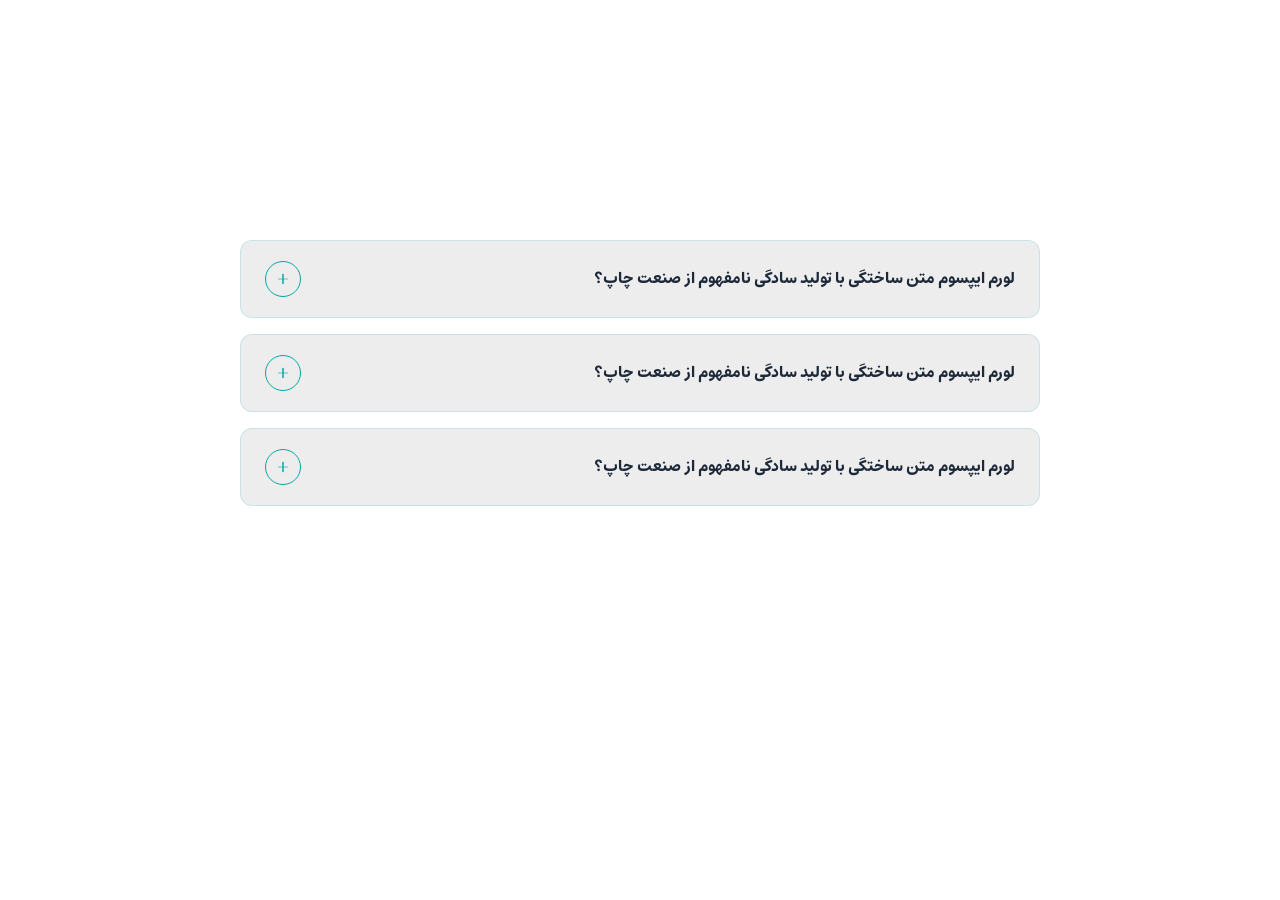
==== Accordion/index.html @ bb0f0319 "updatea" ====
<!DOCTYPE html>
<html lang="fa" dir="rtl">
<head>
    <meta charset="UTF-8">
    <meta name="viewport" content="width=device-width, initial-scale=1.0">
    <title>Accordion</title>
    <link rel="stylesheet" href="./app.css">
</head>
<body>
    <!-- sprite آیکون‌ها -->
    <svg hidden>
        <symbol id="icon-add" viewBox="0 0 18 18" fill="none">
            <path opacity="0.4" d="M4.5 9H13.5" stroke="currentColor" stroke-width="1.5" stroke-linecap="round"/>
            <path d="M9 13.5V4.5" stroke="currentColor" stroke-width="1.5" stroke-linecap="round"/>
        </symbol>
        <symbol id="icon-minus" viewBox="0 0 18 18" fill="none">
            <path d="M4.5 9H13.5" stroke="currentColor" stroke-width="1.5" stroke-linecap="round"/>
        </symbol>
    </svg>

    <main class="Accordion_list">
        <div class="Accordion">
            <button class="Accordion_header" type="button" aria-expanded="false">
                <span class="Accordion_title">لورم ایپسوم متن ساختگی با تولید سادگی نامفهوم از صنعت چاپ؟</span>
                <span class="Accordion_icon" aria-hidden="true">
                    <svg class="Accordion_icon-plus"><use href="#icon-add"></use></svg>
                    <svg class="Accordion_icon-minus"><use href="#icon-minus"></use></svg>
                </span>
            </button>
            <div class="Accordion_panel">
                <div class="Accordion_panel_inner">
                    <p class="Accordion_content">لورم ایپسوم متن ساختگی با تولید سادگی نامفهوم از صنعت چاپ و با استفاده از طراحان گرافیک است چاپگرها و متون بلکه روزنامه و مجله در ستون و سطرآنچنان که لازم است</p>
                </div>
            </div>
        </div>

        <div class="Accordion">
            <button class="Accordion_header" type="button" aria-expanded="false">
                <span class="Accordion_title">لورم ایپسوم متن ساختگی با تولید سادگی نامفهوم از صنعت چاپ؟</span>
                <span class="Accordion_icon" aria-hidden="true">
                    <svg class="Accordion_icon-plus"><use href="#icon-add"></use></svg>
                    <svg class="Accordion_icon-minus"><use href="#icon-minus"></use></svg>
                </span>
            </button>
            <div class="Accordion_panel">
                <div class="Accordion_panel_inner">
                    <p class="Accordion_content">لورم ایپسوم متن ساختگی با تولید سادگی نامفهوم از صنعت چاپ و با استفاده از طراحان گرافیک است چاپگرها و متون بلکه روزنامه و مجله در ستون و سطرآنچنان که لازم است</p>
                </div>
            </div>
        </div>

        <div class="Accordion">
            <button class="Accordion_header" type="button" aria-expanded="false">
                <span class="Accordion_title">لورم ایپسوم متن ساختگی با تولید سادگی نامفهوم از صنعت چاپ؟</span>
                <span class="Accordion_icon" aria-hidden="true">
                    <svg class="Accordion_icon-plus"><use href="#icon-add"></use></svg>
                    <svg class="Accordion_icon-minus"><use href="#icon-minus"></use></svg>
                </span>
            </button>
            <div class="Accordion_panel">
                <div class="Accordion_panel_inner">
                    <p class="Accordion_content">لورم ایپسوم متن ساختگی با تولید سادگی نامفهوم از صنعت چاپ و با استفاده از طراحان گرافیک است چاپگرها و متون بلکه روزنامه و مجله در ستون و سطرآنچنان که لازم است</p>
                </div>
            </div>
        </div>
    </main>

    <script>
        const accordions = document.querySelectorAll(".Accordion");

        accordions.forEach((accordion, index) => {
            const header = accordion.querySelector(".Accordion_header");
            const panel = accordion.querySelector(".Accordion_panel");
            const panelId = `accordion-panel-${index + 1}`;

            panel.id = panelId;
            header.setAttribute("aria-controls", panelId);

            header.addEventListener("click", () => {
                const isOpen = accordion.classList.toggle("Accordion--open");
                header.setAttribute("aria-expanded", isOpen);
            });
        });
    </script>
</body>
</html>
---- Accordion/app.css ----
/* ===== Reset ===== */
*,
*::before,
*::after {
    box-sizing: border-box;
    margin: 0;
    padding: 0;
}

/* ===== Variables ===== */
:root {
    --accent: #05A6A6;
    --accent-soft: rgba(5, 166, 166, 0.15);
    --card-bg: #E5E5E5B2;
    --text: #1D2939;
    --duration: 450ms;
    --ease: cubic-bezier(0.4, 0, 0.2, 1);
    --ease-out: cubic-bezier(0.16, 1, 0.3, 1);
}

/* ===== Fonts ===== */
@font-face {
    font-family: estedad_regular;
    src: url("../fonts/Estedad-Regular.ttf") format("truetype");
    font-display: swap;
}
@font-face {
    font-family: estedad_medium;
    src: url("../fonts/Estedad-Medium.ttf") format("truetype");
    font-display: swap;
}
@font-face {
    font-family: estedad_bold;
    src: url("../fonts/Estedad-Bold.ttf") format("truetype");
    font-display: swap;
}

/* ===== Base ===== */
body {
    font-family: estedad_medium, Tahoma, sans-serif;
    line-height: 1.6;
    color: var(--text);
}
button {
    font: inherit;
    color: inherit;
}

/* ===== Accordion ===== */
.Accordion_list {
    display: grid;
    gap: 16px;
    width: min(800px, calc(100% - 32px));
    margin: 80px auto;
}

.Accordion {
    background-color: var(--card-bg);
    border: 1px solid var(--accent-soft);
    border-radius: 12px;
    transition: box-shadow var(--duration) var(--ease);
}
.Accordion:hover,
.Accordion--open {
    box-shadow: 0 12px 28px -16px rgba(5, 166, 166, 0.5);
}

.Accordion_header {
    display: flex;
    align-items: center;
    justify-content: space-between;
    gap: 16px;
    width: 100%;
    padding: 20px 24px;
    background: none;
    border: 0;
    border-radius: 12px;
    text-align: start;
    cursor: pointer;
}
.Accordion_header:focus-visible {
    outline: 2px solid var(--accent);
    outline-offset: 2px;
}

.Accordion_title {
    font-family: estedad_bold;
    font-size: 16px;
    transition: color var(--duration) var(--ease);
}
.Accordion--open .Accordion_title {
    color: var(--accent);
}

.Accordion_icon {
    position: relative;
    flex-shrink: 0;
    width: 36px;
    height: 36px;
    border: 1px solid var(--accent);
    border-radius: 50%;
    transition: background-color var(--duration) var(--ease),
                transform 300ms var(--ease);
}
.Accordion_header:hover .Accordion_icon {
    transform: scale(1.08);
}
.Accordion--open .Accordion_icon {
    background-color: var(--accent);
}

.Accordion_icon svg {
    position: absolute;
    inset: 0;
    margin: auto;
    width: 18px;
    height: 18px;
    transition: transform var(--duration) var(--ease-out),
                opacity 250ms var(--ease);
}
.Accordion_icon-plus {
    color: var(--accent);
}
.Accordion_icon-minus {
    color: #fff;
    opacity: 0;
    transform: rotate(-90deg) scale(0.5);
}
.Accordion--open .Accordion_icon-plus {
    opacity: 0;
    transform: rotate(90deg) scale(0.5);
}
.Accordion--open .Accordion_icon-minus {
    opacity: 1;
    transform: none;
}

.Accordion_panel {
    display: grid;
    grid-template-rows: 0fr;
    visibility: hidden;
    transition: grid-template-rows var(--duration) var(--ease),
                visibility var(--duration) var(--ease);
}
.Accordion--open .Accordion_panel {
    grid-template-rows: 1fr;
    visibility: visible;
}
.Accordion_panel_inner {
    min-height: 0;
    overflow: hidden;
}

.Accordion_content {
    padding: 0 24px 24px;
    font-family: estedad_regular;
    font-size: 14px;
    line-height: 2;
    opacity: 0;
    transform: translateY(-8px);
    transition: opacity 200ms var(--ease),
                transform 200ms var(--ease);
}
.Accordion--open .Accordion_content {
    opacity: 1;
    transform: none;
    transition: opacity 350ms var(--ease) 100ms,
                transform var(--duration) var(--ease-out) 100ms;
}

@media (prefers-reduced-motion: reduce) {
    .Accordion *,
    .Accordion *::before,
    .Accordion *::after {
        transition-duration: 0.01ms !important;
        transition-delay: 0ms !important;
    }
}
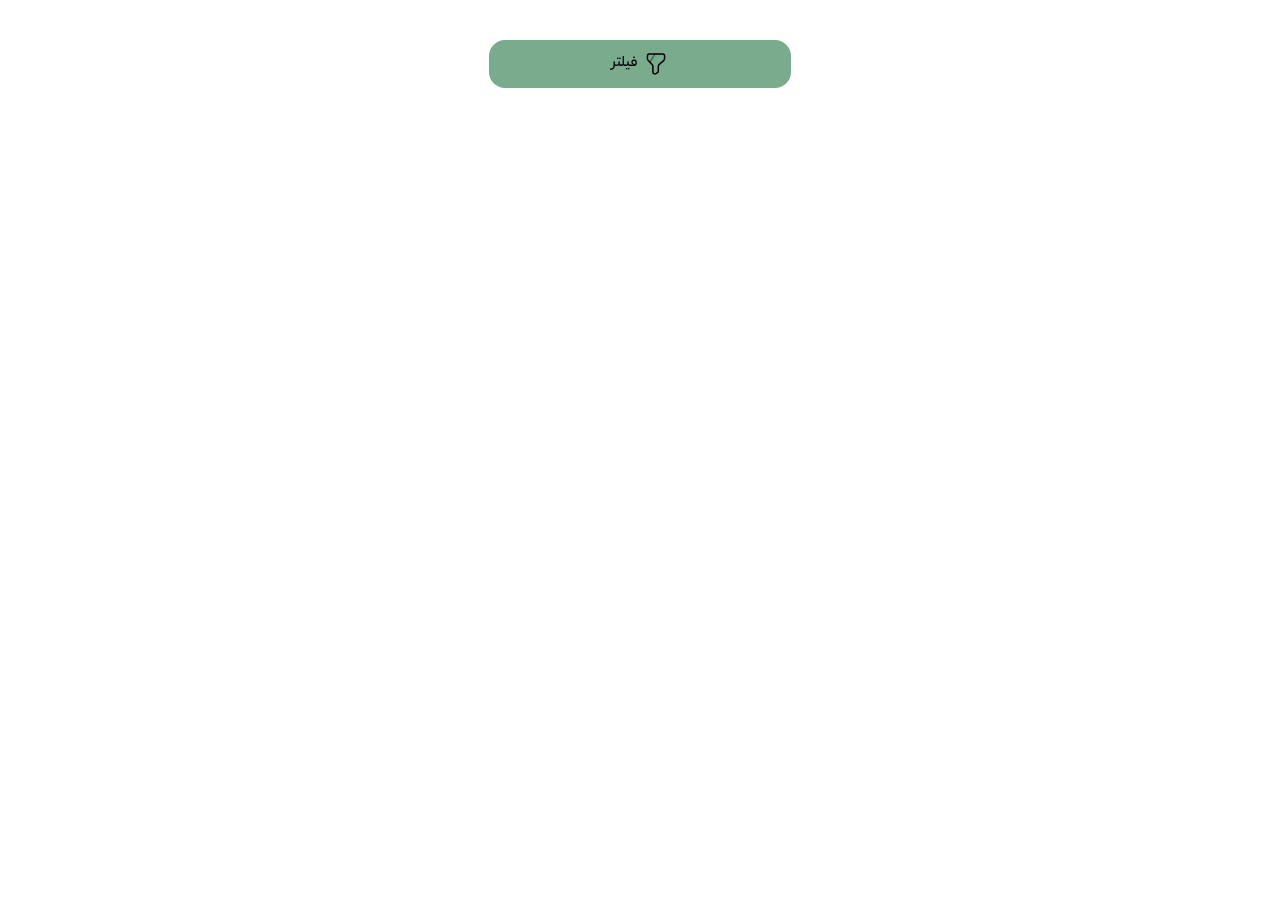
==== commit 273d9d31: "updatewebsite" ====
--- a/Accordion/index.html
+++ b/Accordion/index.html
@@ -1,86 +1,124 @@
 <!DOCTYPE html>
 <html lang="fa" dir="rtl">
 <head>
-    <meta charset="UTF-8">
-    <meta name="viewport" content="width=device-width, initial-scale=1.0">
-    <title>Accordion</title>
-    <link rel="stylesheet" href="./app.css">
+  <meta charset="UTF-8">
+  <meta name="viewport" content="width=device-width, initial-scale=1.0">
+  <title>فیلتر محصولات</title>
+  <link rel="stylesheet" href="./app.css">
+  <script src="./app.js" defer></script>
 </head>
 <body>
-    <!-- sprite آیکون‌ها -->
-    <svg hidden>
-        <symbol id="icon-add" viewBox="0 0 18 18" fill="none">
-            <path opacity="0.4" d="M4.5 9H13.5" stroke="currentColor" stroke-width="1.5" stroke-linecap="round"/>
-            <path d="M9 13.5V4.5" stroke="currentColor" stroke-width="1.5" stroke-linecap="round"/>
-        </symbol>
-        <symbol id="icon-minus" viewBox="0 0 18 18" fill="none">
-            <path d="M4.5 9H13.5" stroke="currentColor" stroke-width="1.5" stroke-linecap="round"/>
-        </symbol>
-    </svg>
 
-    <main class="Accordion_list">
-        <div class="Accordion">
-            <button class="Accordion_header" type="button" aria-expanded="false">
-                <span class="Accordion_title">لورم ایپسوم متن ساختگی با تولید سادگی نامفهوم از صنعت چاپ؟</span>
-                <span class="Accordion_icon" aria-hidden="true">
-                    <svg class="Accordion_icon-plus"><use href="#icon-add"></use></svg>
-                    <svg class="Accordion_icon-minus"><use href="#icon-minus"></use></svg>
-                </span>
+  <!-- آیکون‌ها (sprite) -->
+  <svg class="sprite" aria-hidden="true" focusable="false">
+    <symbol id="icon-filter" viewBox="0 0 24 24" fill="none">
+      <path d="M5.4 2.1h13.2c1.1 0 2 .9 2 2v2.2c0 .8-.5 1.8-1 2.3l-4.3 3.8c-.6.5-1 1.5-1 2.3V19c0 .6-.4 1.4-.9 1.7L12 21.6c-1.3.8-3.1-.1-3.1-1.7v-5.3c0-.7-.4-1.6-.8-2.1l-3.8-4c-.5-.5-.9-1.4-.9-2V4.2c0-1.2.9-2.1 2-2.1Z" stroke="currentColor" stroke-width="1.5" stroke-miterlimit="10" stroke-linecap="round" stroke-linejoin="round"/>
+      <path opacity=".4" d="M10.93 2.1 6 10" stroke="currentColor" stroke-width="1.5" stroke-miterlimit="10" stroke-linecap="round" stroke-linejoin="round"/>
+    </symbol>
+    <symbol id="icon-close" viewBox="0 0 24 24" fill="none">
+      <path d="M12 22c5.5 0 10-4.5 10-10S17.5 2 12 2 2 6.5 2 12s4.5 10 10 10Z" stroke="currentColor" stroke-width="1.5" stroke-linecap="round" stroke-linejoin="round"/>
+      <g opacity=".4">
+        <path d="m9.17 14.83 5.66-5.66M14.83 14.83 9.17 9.17" stroke="currentColor" stroke-width="1.5" stroke-linecap="round" stroke-linejoin="round"/>
+      </g>
+    </symbol>
+    <symbol id="icon-chevron" viewBox="0 0 20 20" fill="none">
+      <path d="m16.6 7.46-5.43 5.43a1.65 1.65 0 0 1-2.34 0L3.4 7.46" stroke="currentColor" stroke-width="1.5" stroke-miterlimit="10" stroke-linecap="round" stroke-linejoin="round"/>
+    </symbol>
+  </svg>
+
+  <!-- دکمه‌ی باز کردن فیلتر -->
+  <button class="filter-trigger" type="button" data-filter-open aria-haspopup="dialog" aria-controls="filterDialog">
+    <svg class="icon" aria-hidden="true"><use href="#icon-filter"></use></svg>
+    <span>فیلتر</span>
+    <span class="filter-trigger__badge" data-filter-badge hidden></span>
+  </button>
+
+  <!-- پنل فیلتر -->
+  <dialog class="filter" id="filterDialog" aria-labelledby="filterTitle">
+    <form class="filter__form" id="filterForm" novalidate>
+
+      <header class="filter__header">
+        <h2 class="filter__title" id="filterTitle">فیلتر</h2>
+        <button class="icon-btn" type="button" data-filter-close aria-label="بستن فیلتر">
+          <svg class="icon" aria-hidden="true"><use href="#icon-close"></use></svg>
+        </button>
+      </header>
+
+      <div class="filter__body">
+
+        <!-- انتخاب رنگ (آکاردئون) -->
+        <section class="accordion" data-accordion>
+          <h3 class="accordion__heading">
+            <button class="row accordion__trigger" type="button" id="colorTrigger"
+                    aria-expanded="false" aria-controls="colorPanel" data-accordion-trigger>
+              <span>انتخاب رنگ</span>
+              <svg class="icon accordion__icon" aria-hidden="true"><use href="#icon-chevron"></use></svg>
             </button>
-            <div class="Accordion_panel">
-                <div class="Accordion_panel_inner">
-                    <p class="Accordion_content">لورم ایپسوم متن ساختگی با تولید سادگی نامفهوم از صنعت چاپ و با استفاده از طراحان گرافیک است چاپگرها و متون بلکه روزنامه و مجله در ستون و سطرآنچنان که لازم است</p>
-                </div>
+          </h3>
+
+          <div class="accordion__panel" id="colorPanel" role="region" aria-labelledby="colorTrigger">
+            <div class="accordion__inner">
+              <ul class="color-list">
+                <li data-accordion-item>
+                  <label class="option">
+                    <span class="option__swatch" style="--swatch:#7B4800"></span>
+                    <span class="option__text">قهوه‌ای</span>
+                    <input class="checkbox" type="checkbox" name="color" value="brown">
+                  </label>
+                </li>
+                <li data-accordion-item>
+                  <label class="option">
+                    <span class="option__swatch" style="--swatch:#230069"></span>
+                    <span class="option__text">آبی کاربنی</span>
+                    <input class="checkbox" type="checkbox" name="color" value="carbon-blue">
+                  </label>
+                </li>
+                <li data-accordion-item>
+                  <label class="option">
+                    <span class="option__swatch" style="--swatch:#E8F220"></span>
+                    <span class="option__text">زرد</span>
+                    <input class="checkbox" type="checkbox" name="color" value="yellow">
+                  </label>
+                </li>
+                <li data-accordion-item>
+                  <label class="option">
+                    <span class="option__swatch" style="--swatch:#9D0059"></span>
+                    <span class="option__text">صورتی چرک</span>
+                    <input class="checkbox" type="checkbox" name="color" value="dusty-pink">
+                  </label>
+                </li>
+                <li data-accordion-item>
+                  <label class="option">
+                    <span class="option__swatch" style="--swatch:#FF0000"></span>
+                    <span class="option__text">قرمز</span>
+                    <input class="checkbox" type="checkbox" name="color" value="red">
+                  </label>
+                </li>
+              </ul>
             </div>
-        </div>
+          </div>
+        </section>
 
-        <div class="Accordion">
-            <button class="Accordion_header" type="button" aria-expanded="false">
-                <span class="Accordion_title">لورم ایپسوم متن ساختگی با تولید سادگی نامفهوم از صنعت چاپ؟</span>
-                <span class="Accordion_icon" aria-hidden="true">
-                    <svg class="Accordion_icon-plus"><use href="#icon-add"></use></svg>
-                    <svg class="Accordion_icon-minus"><use href="#icon-minus"></use></svg>
-                </span>
-            </button>
-            <div class="Accordion_panel">
-                <div class="Accordion_panel_inner">
-                    <p class="Accordion_content">لورم ایپسوم متن ساختگی با تولید سادگی نامفهوم از صنعت چاپ و با استفاده از طراحان گرافیک است چاپگرها و متون بلکه روزنامه و مجله در ستون و سطرآنچنان که لازم است</p>
-                </div>
-            </div>
-        </div>
+        <!-- سوئیچ‌ها -->
+        <label class="row">
+          <span>فقط کالاهای موجود</span>
+          <input class="switch" type="checkbox" role="switch" name="inStock">
+        </label>
 
-        <div class="Accordion">
-            <button class="Accordion_header" type="button" aria-expanded="false">
-                <span class="Accordion_title">لورم ایپسوم متن ساختگی با تولید سادگی نامفهوم از صنعت چاپ؟</span>
-                <span class="Accordion_icon" aria-hidden="true">
-                    <svg class="Accordion_icon-plus"><use href="#icon-add"></use></svg>
-                    <svg class="Accordion_icon-minus"><use href="#icon-minus"></use></svg>
-                </span>
-            </button>
-            <div class="Accordion_panel">
-                <div class="Accordion_panel_inner">
-                    <p class="Accordion_content">لورم ایپسوم متن ساختگی با تولید سادگی نامفهوم از صنعت چاپ و با استفاده از طراحان گرافیک است چاپگرها و متون بلکه روزنامه و مجله در ستون و سطرآنچنان که لازم است</p>
-                </div>
-            </div>
-        </div>
-    </main>
+        <label class="row">
+          <span>کالاهای تخفیف‌خورده</span>
+          <input class="switch" type="checkbox" role="switch" name="discounted">
+        </label>
 
-    <script>
-        const accordions = document.querySelectorAll(".Accordion");
+      </div>
 
-        accordions.forEach((accordion, index) => {
-            const header = accordion.querySelector(".Accordion_header");
-            const panel = accordion.querySelector(".Accordion_panel");
-            const panelId = `accordion-panel-${index + 1}`;
+      <footer class="filter__footer">
+        <button class="btn btn--primary" type="submit">اعمال فیلتر</button>
+        <button class="btn btn--ghost" type="button" data-filter-reset disabled>حذف فیلترها</button>
+      </footer>
 
-            panel.id = panelId;
-            header.setAttribute("aria-controls", panelId);
+    </form>
+  </dialog>
 
-            header.addEventListener("click", () => {
-                const isOpen = accordion.classList.toggle("Accordion--open");
-                header.setAttribute("aria-expanded", isOpen);
-            });
-        });
-    </script>
 </body>
-</html>+</html>
--- a/Accordion/app.css
+++ b/Accordion/app.css
@@ -1,178 +1,586 @@
-/* ===== Reset ===== */
+/* =========================================================
+   فونت
+   ========================================================= */
+@font-face {
+  font-family: "Yekan Bakh";
+  src: url("../fonts/YekanBakh-Medium.woff") format("woff");
+  font-weight: 500;
+  font-style: normal;
+  font-display: swap;
+}
+
+/* =========================================================
+   متغیرها (رنگ، اندازه، منحنی‌ها و زمان انیمیشن‌ها)
+   ========================================================= */
+:root {
+  --font: "Yekan Bakh", Tahoma, system-ui, sans-serif;
+
+  --text: #1d2939;
+  --surface: #fff;
+  --surface-muted: #eee;
+  --border: #e5e5e5;
+  --divider: #f0f0f0;
+  --hover: #f7f7f8;
+
+  --brand: #c9184a;
+  --brand-dark: #a8123c;
+  --accent: #003566;
+  --trigger-bg: rgba(0, 99, 40, 0.531);
+  --switch-off: #d6d9de;
+
+  --sheet-width: 400px;
+  --row-height: 64px;
+  --gutter: 24px;
+
+  --ease-out: cubic-bezier(0.22, 1, 0.36, 1);
+  --ease-sheet: cubic-bezier(0.32, 0.72, 0, 1);
+  --ease-in: cubic-bezier(0.4, 0, 1, 1);
+  --ease-spring: cubic-bezier(0.34, 1.56, 0.64, 1);
+
+  --dur-fast: 150ms;
+  --dur: 250ms;
+  --dur-accordion: 380ms;
+}
+
+/* =========================================================
+   ریست ساده
+   ========================================================= */
 *,
 *::before,
 *::after {
-    box-sizing: border-box;
-    margin: 0;
-    padding: 0;
-}
-
-/* ===== Variables ===== */
-:root {
-    --accent: #05A6A6;
-    --accent-soft: rgba(5, 166, 166, 0.15);
-    --card-bg: #E5E5E5B2;
-    --text: #1D2939;
-    --duration: 450ms;
-    --ease: cubic-bezier(0.4, 0, 0.2, 1);
-    --ease-out: cubic-bezier(0.16, 1, 0.3, 1);
-}
-
-/* ===== Fonts ===== */
-@font-face {
-    font-family: estedad_regular;
-    src: url("../fonts/Estedad-Regular.ttf") format("truetype");
-    font-display: swap;
-}
-@font-face {
-    font-family: estedad_medium;
-    src: url("../fonts/Estedad-Medium.ttf") format("truetype");
-    font-display: swap;
-}
-@font-face {
-    font-family: estedad_bold;
-    src: url("../fonts/Estedad-Bold.ttf") format("truetype");
-    font-display: swap;
-}
-
-/* ===== Base ===== */
+  box-sizing: border-box;
+}
+
 body {
-    font-family: estedad_medium, Tahoma, sans-serif;
-    line-height: 1.6;
-    color: var(--text);
-}
+  margin: 0;
+  font-family: var(--font);
+  font-weight: 500;
+  color: var(--text);
+  -webkit-tap-highlight-color: transparent;
+}
+
+/* وقتی پنل بازه، اسکرول صفحه‌ی پشتش قفل می‌شود */
+body:has(.filter[open]) {
+  overflow: hidden;
+}
+
+button,
+input {
+  font: inherit;
+  color: inherit;
+}
+
 button {
-    font: inherit;
-    color: inherit;
-}
-
-/* ===== Accordion ===== */
-.Accordion_list {
-    display: grid;
-    gap: 16px;
-    width: min(800px, calc(100% - 32px));
-    margin: 80px auto;
-}
-
-.Accordion {
-    background-color: var(--card-bg);
-    border: 1px solid var(--accent-soft);
-    border-radius: 12px;
-    transition: box-shadow var(--duration) var(--ease);
-}
-.Accordion:hover,
-.Accordion--open {
-    box-shadow: 0 12px 28px -16px rgba(5, 166, 166, 0.5);
-}
-
-.Accordion_header {
-    display: flex;
-    align-items: center;
-    justify-content: space-between;
-    gap: 16px;
-    width: 100%;
-    padding: 20px 24px;
-    background: none;
-    border: 0;
-    border-radius: 12px;
-    text-align: start;
-    cursor: pointer;
-}
-.Accordion_header:focus-visible {
-    outline: 2px solid var(--accent);
-    outline-offset: 2px;
-}
-
-.Accordion_title {
-    font-family: estedad_bold;
-    font-size: 16px;
-    transition: color var(--duration) var(--ease);
-}
-.Accordion--open .Accordion_title {
-    color: var(--accent);
-}
-
-.Accordion_icon {
-    position: relative;
-    flex-shrink: 0;
-    width: 36px;
-    height: 36px;
-    border: 1px solid var(--accent);
-    border-radius: 50%;
-    transition: background-color var(--duration) var(--ease),
-                transform 300ms var(--ease);
-}
-.Accordion_header:hover .Accordion_icon {
-    transform: scale(1.08);
-}
-.Accordion--open .Accordion_icon {
-    background-color: var(--accent);
-}
-
-.Accordion_icon svg {
-    position: absolute;
-    inset: 0;
+  cursor: pointer;
+}
+
+:focus-visible {
+  outline: 2px solid var(--accent);
+  outline-offset: 2px;
+}
+
+/* کاربرانی که انیمیشن کم می‌خواهند */
+@media (prefers-reduced-motion: reduce) {
+  *,
+  *::before,
+  *::after {
+    animation-duration: 0.01ms !important;
+    animation-delay: 0ms !important;
+    transition-duration: 0.01ms !important;
+    transition-delay: 0ms !important;
+  }
+}
+
+/* =========================================================
+   آیکون‌ها
+   ========================================================= */
+.sprite {
+  position: absolute;
+  width: 0;
+  height: 0;
+  overflow: hidden;
+}
+
+.icon {
+  width: 24px;
+  height: 24px;
+  flex-shrink: 0;
+}
+
+/* =========================================================
+   دکمه‌ی باز کردن فیلتر
+   ========================================================= */
+.filter-trigger {
+  display: flex;
+  align-items: center;
+  justify-content: center;
+  gap: 6px;
+  width: min(302px, calc(100% - 32px));
+  height: 48px;
+  margin: 40px auto 0;
+  border: 0;
+  border-radius: 16px;
+  background: var(--trigger-bg);
+  color: #000;
+  transition:
+    background-color var(--dur) var(--ease-out),
+    transform var(--dur-fast) var(--ease-out),
+    box-shadow var(--dur) var(--ease-out);
+}
+
+@media (hover: hover) {
+  .filter-trigger:hover {
+    background: rgba(0, 99, 40, 0.65);
+    box-shadow: 0 6px 16px rgba(0, 99, 40, 0.25);
+    transform: translateY(-1px);
+  }
+}
+
+.filter-trigger:active {
+  transform: scale(0.98);
+}
+
+.filter-trigger__badge {
+  display: inline-grid;
+  place-items: center;
+  min-width: 20px;
+  height: 20px;
+  padding-inline: 6px;
+  border-radius: 999px;
+  background: var(--brand);
+  color: #fff;
+  font-size: 12px;
+  line-height: 1;
+}
+
+/* کلاس display بالا، ویژگی hidden را خنثی می‌کند؛ این خط جلوی آن را می‌گیرد */
+.filter-trigger__badge[hidden] {
+  display: none;
+}
+
+/* =========================================================
+   پنل (dialog)
+   موبایل: از پایین بالا می‌آید (bottom sheet)
+   دسکتاپ: وسط صفحه با محو و بزرگ‌شدن ملایم
+   ========================================================= */
+.filter {
+  --from-transform: translateY(100%);
+  --from-opacity: 1;
+
+  width: 100%;
+  max-width: none;
+  max-height: none;
+  margin: auto 0 0;
+  padding: 0;
+  border: 0;
+  border-radius: 24px 24px 0 0;
+  background: var(--surface);
+  color: var(--text);
+  overflow: hidden;
+  box-shadow: 0 -8px 32px rgba(16, 24, 40, 0.18);
+}
+
+@media (min-width: 640px) {
+  .filter {
+    --from-transform: translateY(16px) scale(0.96);
+    --from-opacity: 0;
+
+    width: var(--sheet-width);
     margin: auto;
-    width: 18px;
-    height: 18px;
-    transition: transform var(--duration) var(--ease-out),
-                opacity 250ms var(--ease);
-}
-.Accordion_icon-plus {
-    color: var(--accent);
-}
-.Accordion_icon-minus {
-    color: #fff;
-    opacity: 0;
-    transform: rotate(-90deg) scale(0.5);
-}
-.Accordion--open .Accordion_icon-plus {
-    opacity: 0;
-    transform: rotate(90deg) scale(0.5);
-}
-.Accordion--open .Accordion_icon-minus {
-    opacity: 1;
-    transform: none;
-}
-
-.Accordion_panel {
-    display: grid;
-    grid-template-rows: 0fr;
-    visibility: hidden;
-    transition: grid-template-rows var(--duration) var(--ease),
-                visibility var(--duration) var(--ease);
-}
-.Accordion--open .Accordion_panel {
-    grid-template-rows: 1fr;
-    visibility: visible;
-}
-.Accordion_panel_inner {
-    min-height: 0;
-    overflow: hidden;
-}
-
-.Accordion_content {
-    padding: 0 24px 24px;
-    font-family: estedad_regular;
-    font-size: 14px;
-    line-height: 2;
-    opacity: 0;
-    transform: translateY(-8px);
-    transition: opacity 200ms var(--ease),
-                transform 200ms var(--ease);
-}
-.Accordion--open .Accordion_content {
-    opacity: 1;
-    transform: none;
-    transition: opacity 350ms var(--ease) 100ms,
-                transform var(--duration) var(--ease-out) 100ms;
-}
-
-@media (prefers-reduced-motion: reduce) {
-    .Accordion *,
-    .Accordion *::before,
-    .Accordion *::after {
-        transition-duration: 0.01ms !important;
-        transition-delay: 0ms !important;
-    }
-}+    border-radius: 24px;
+    box-shadow: 0 24px 64px rgba(16, 24, 40, 0.25);
+  }
+}
+
+/* انیمیشن باز شدن */
+.filter[open] {
+  animation: panel-in 420ms var(--ease-sheet) both;
+}
+
+.filter[open]::backdrop {
+  background: rgba(16, 24, 40, 0.5);
+  backdrop-filter: blur(3px);
+  animation: fade-in 300ms ease both;
+}
+
+/* انیمیشن بسته شدن (کلاس is-closing را جاوااسکریپت اضافه می‌کند)
+   این بخش باید بعد از بخش بالا بیاید */
+.filter.is-closing {
+  animation: panel-out 260ms var(--ease-in) both;
+  pointer-events: none;
+}
+
+.filter.is-closing::backdrop {
+  animation: fade-out 260ms ease both;
+}
+
+@keyframes panel-in {
+  from { opacity: var(--from-opacity); transform: var(--from-transform); }
+  to   { opacity: 1; transform: none; }
+}
+
+@keyframes panel-out {
+  from { opacity: 1; transform: none; }
+  to   { opacity: var(--from-opacity); transform: var(--from-transform); }
+}
+
+@keyframes fade-in {
+  from { opacity: 0; }
+  to   { opacity: 1; }
+}
+
+@keyframes fade-out {
+  from { opacity: 1; }
+  to   { opacity: 0; }
+}
+
+/* =========================================================
+   ساختار داخلی پنل
+   ========================================================= */
+.filter__form {
+  display: flex;
+  flex-direction: column;
+  max-height: min(86vh, 700px);
+  max-height: min(86dvh, 700px);
+}
+
+.filter__header {
+  display: flex;
+  align-items: center;
+  justify-content: space-between;
+  min-height: var(--row-height);
+  padding-inline: var(--gutter);
+  background: var(--surface-muted);
+}
+
+.filter__title {
+  margin: 0;
+  font-size: 18px;
+  font-weight: 500;
+}
+
+.filter__body {
+  flex: 1 1 auto;
+  min-height: 0;
+  overflow-y: auto;
+  overscroll-behavior: contain;
+}
+
+.filter__body > * + * {
+  border-top: 1px solid var(--divider);
+}
+
+.filter__footer {
+  display: flex;
+  gap: 12px;
+  padding: 16px var(--gutter) max(24px, env(safe-area-inset-bottom));
+  border-top: 1px solid var(--divider);
+  background: var(--surface);
+}
+
+/* دکمه‌ی بستن */
+.icon-btn {
+  display: grid;
+  place-items: center;
+  width: 40px;
+  height: 40px;
+  margin-inline-end: -8px;
+  padding: 0;
+  border: 0;
+  border-radius: 50%;
+  background: none;
+  transition:
+    background-color var(--dur-fast) ease,
+    transform var(--dur-fast) var(--ease-out);
+}
+
+.icon-btn .icon {
+  transition: transform var(--dur) var(--ease-out);
+}
+
+@media (hover: hover) {
+  .icon-btn:hover {
+    background: rgba(0, 0, 0, 0.06);
+  }
+  .icon-btn:hover .icon {
+    transform: rotate(90deg);
+  }
+}
+
+.icon-btn:active {
+  transform: scale(0.92);
+}
+
+/* =========================================================
+   ردیف‌ها
+   ========================================================= */
+.row {
+  display: flex;
+  align-items: center;
+  justify-content: space-between;
+  gap: 12px;
+  width: 100%;
+  min-height: var(--row-height);
+  padding: 0 var(--gutter);
+  cursor: pointer;
+  transition: background-color var(--dur-fast) ease;
+}
+
+button.row {
+  border: 0;
+  background: none;
+  text-align: start;
+}
+
+@media (hover: hover) {
+  .row:hover {
+    background: var(--hover);
+  }
+}
+
+/* =========================================================
+   آکاردئون
+   ========================================================= */
+.accordion__heading {
+  margin: 0;
+  font-size: inherit;
+  font-weight: inherit;
+}
+
+.accordion__icon {
+  transition: transform var(--dur-accordion) var(--ease-out);
+}
+
+.accordion.is-open .accordion__icon {
+  transform: rotate(180deg);
+}
+
+/* ارتفاع از 0fr به 1fr انیمیت می‌شود (بدون نیاز به max-height ثابت)
+   visibility هم باعث می‌شود وقتی بسته است با Tab به داخلش نروند */
+.accordion__panel {
+  display: grid;
+  grid-template-rows: 0fr;
+  visibility: hidden;
+  transition:
+    grid-template-rows var(--dur-accordion) var(--ease-out),
+    visibility 0s linear var(--dur-accordion);
+}
+
+.accordion.is-open .accordion__panel {
+  grid-template-rows: 1fr;
+  visibility: visible;
+  transition:
+    grid-template-rows var(--dur-accordion) var(--ease-out),
+    visibility 0s;
+}
+
+.accordion__inner {
+  min-height: 0;
+  overflow: hidden;
+}
+
+/* =========================================================
+   لیست رنگ‌ها (با ورود پله‌ای آیتم‌ها)
+   ========================================================= */
+.color-list {
+  margin: 0;
+  padding: 4px var(--gutter) 12px;
+  list-style: none;
+}
+
+.color-list li {
+  opacity: 0;
+  transform: translateY(8px);
+  transition:
+    opacity var(--dur) var(--ease-out),
+    transform var(--dur) var(--ease-out);
+}
+
+.accordion.is-open .color-list li {
+  opacity: 1;
+  transform: none;
+  transition-delay: calc(var(--i, 0) * 45ms + 100ms);
+}
+
+.option {
+  display: flex;
+  align-items: center;
+  gap: 12px;
+  min-height: 44px;
+  margin-inline: -8px;
+  padding-inline: 8px;
+  border-radius: 10px;
+  cursor: pointer;
+  transition: background-color var(--dur-fast) ease;
+}
+
+@media (hover: hover) {
+  .option:hover {
+    background: var(--hover);
+  }
+  .option:hover .checkbox {
+    border-color: #b8bcc4;
+  }
+}
+
+.option__swatch {
+  width: 14px;
+  height: 14px;
+  border-radius: 50%;
+  background: var(--swatch);
+  box-shadow: inset 0 0 0 1px rgba(0, 0, 0, 0.1);
+  transition: transform var(--dur) var(--ease-spring);
+}
+
+.option:has(:checked) .option__swatch {
+  transform: scale(1.25);
+}
+
+.option__text {
+  flex: 1;
+}
+
+/* =========================================================
+   چک‌باکس سفارشی
+   ========================================================= */
+.checkbox {
+  -webkit-appearance: none;
+  appearance: none;
+  display: grid;
+  place-content: center;
+  flex-shrink: 0;
+  width: 24px;
+  height: 24px;
+  margin: 0;
+  border: 1px solid var(--border);
+  border-radius: 6px;
+  background: var(--surface);
+  cursor: pointer;
+  transition:
+    background-color var(--dur-fast) ease,
+    border-color var(--dur-fast) ease,
+    transform var(--dur-fast) var(--ease-out);
+}
+
+.checkbox::before {
+  content: "";
+  width: 6px;
+  height: 11px;
+  border: solid #fff;
+  border-width: 0 2px 2px 0;
+  transform: translateY(-1px) rotate(45deg) scale(0);
+  transition: transform var(--dur) var(--ease-spring);
+}
+
+.checkbox:checked {
+  border-color: var(--accent);
+  background: var(--accent);
+}
+
+.checkbox:checked::before {
+  transform: translateY(-1px) rotate(45deg) scale(1);
+}
+
+.option:active .checkbox {
+  transform: scale(0.9);
+}
+
+.checkbox:focus-visible,
+.switch:focus-visible {
+  outline-offset: 3px;
+}
+
+/* =========================================================
+   سوئیچ (toggle)
+   ========================================================= */
+.switch {
+  --sign: 1;
+
+  -webkit-appearance: none;
+  appearance: none;
+  position: relative;
+  flex-shrink: 0;
+  width: 42px;
+  height: 24px;
+  margin: 0;
+  border-radius: 78px;
+  background: var(--switch-off);
+  cursor: pointer;
+  transition: background-color var(--dur) ease;
+}
+
+/* در راست‌به‌چپ، دایره باید به سمت چپ حرکت کند */
+[dir="rtl"] .switch {
+  --sign: -1;
+}
+
+.switch::before {
+  content: "";
+  position: absolute;
+  top: 4px;
+  inset-inline-start: 4px;
+  width: 16px;
+  height: 16px;
+  border-radius: 50%;
+  background: #fff;
+  box-shadow: 0 1px 3px rgba(0, 0, 0, 0.3);
+  transition: transform var(--dur) var(--ease-spring);
+}
+
+.switch:checked {
+  background: var(--accent);
+}
+
+.switch:checked::before {
+  transform: translateX(calc(var(--sign) * 18px));
+}
+
+/* =========================================================
+   دکمه‌ها
+   ========================================================= */
+.btn {
+  display: flex;
+  align-items: center;
+  justify-content: center;
+  height: 48px;
+  border: 1px solid transparent;
+  border-radius: 8px;
+  font-size: 15px;
+  transition:
+    background-color var(--dur-fast) ease,
+    border-color var(--dur-fast) ease,
+    box-shadow var(--dur) var(--ease-out),
+    transform var(--dur-fast) var(--ease-out),
+    opacity var(--dur-fast) ease;
+}
+
+.btn:active:not(:disabled) {
+  transform: scale(0.98);
+}
+
+.btn:disabled {
+  opacity: 0.45;
+  cursor: not-allowed;
+}
+
+.btn--primary {
+  flex: 1;
+  background: var(--brand);
+  color: #fff;
+}
+
+.btn--ghost {
+  padding-inline: 16px;
+  border-color: var(--border);
+  background: transparent;
+}
+
+@media (hover: hover) {
+  .btn--primary:hover {
+    background: var(--brand-dark);
+    box-shadow: 0 8px 20px rgba(201, 24, 74, 0.3);
+  }
+  .btn--ghost:hover:not(:disabled) {
+    background: var(--hover);
+  }
+}
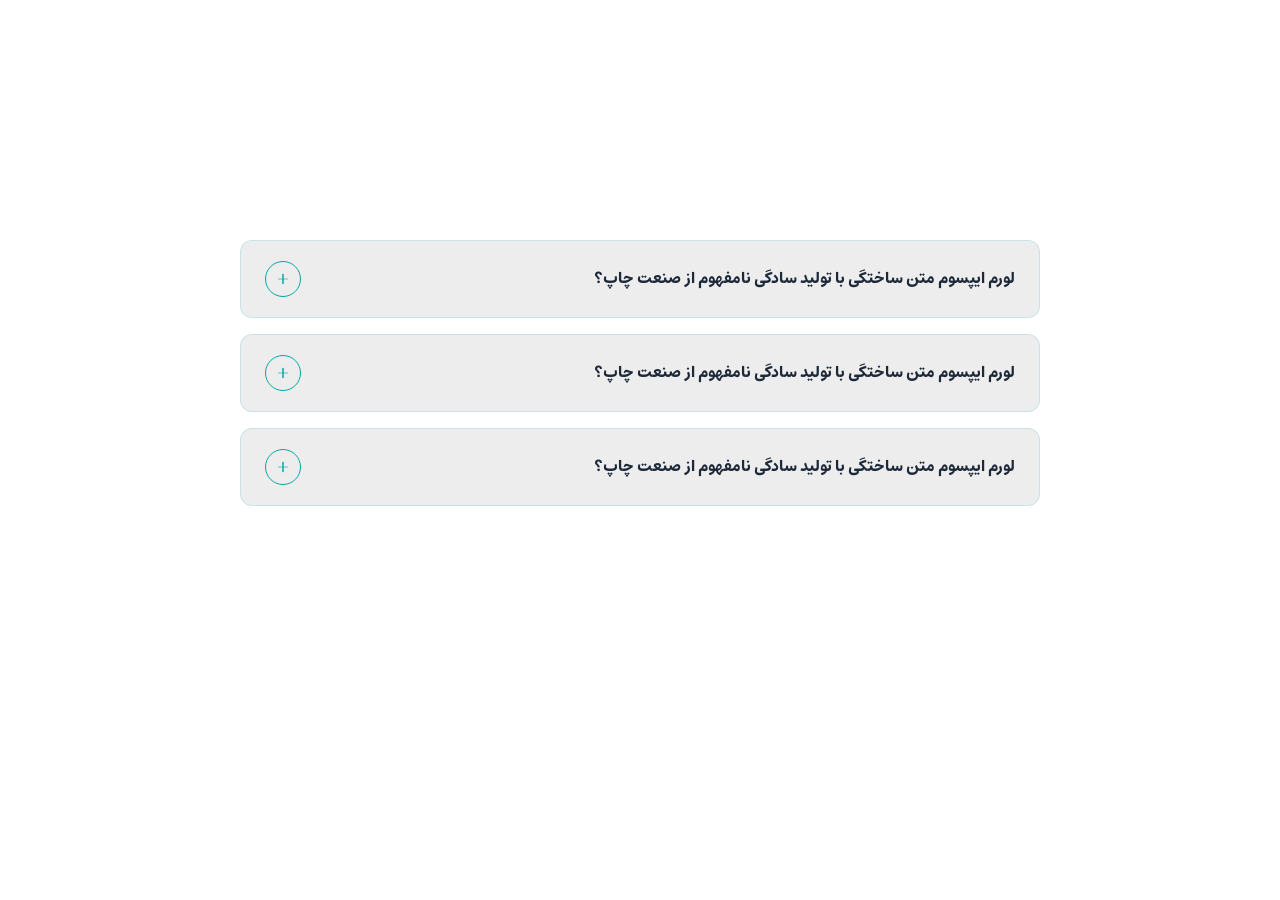
==== commit ed78a128: "new" ====
--- a/Accordion/index.html
+++ b/Accordion/index.html
@@ -1,124 +1,86 @@
 <!DOCTYPE html>
 <html lang="fa" dir="rtl">
 <head>
-  <meta charset="UTF-8">
-  <meta name="viewport" content="width=device-width, initial-scale=1.0">
-  <title>فیلتر محصولات</title>
-  <link rel="stylesheet" href="./app.css">
-  <script src="./app.js" defer></script>
+    <meta charset="UTF-8">
+    <meta name="viewport" content="width=device-width, initial-scale=1.0">
+    <title>Accordion</title>
+    <link rel="stylesheet" href="./app.css">
 </head>
 <body>
+    <!-- sprite آیکون‌ها -->
+    <svg hidden>
+        <symbol id="icon-add" viewBox="0 0 18 18" fill="none">
+            <path opacity="0.4" d="M4.5 9H13.5" stroke="currentColor" stroke-width="1.5" stroke-linecap="round"/>
+            <path d="M9 13.5V4.5" stroke="currentColor" stroke-width="1.5" stroke-linecap="round"/>
+        </symbol>
+        <symbol id="icon-minus" viewBox="0 0 18 18" fill="none">
+            <path d="M4.5 9H13.5" stroke="currentColor" stroke-width="1.5" stroke-linecap="round"/>
+        </symbol>
+    </svg>
 
-  <!-- آیکون‌ها (sprite) -->
-  <svg class="sprite" aria-hidden="true" focusable="false">
-    <symbol id="icon-filter" viewBox="0 0 24 24" fill="none">
-      <path d="M5.4 2.1h13.2c1.1 0 2 .9 2 2v2.2c0 .8-.5 1.8-1 2.3l-4.3 3.8c-.6.5-1 1.5-1 2.3V19c0 .6-.4 1.4-.9 1.7L12 21.6c-1.3.8-3.1-.1-3.1-1.7v-5.3c0-.7-.4-1.6-.8-2.1l-3.8-4c-.5-.5-.9-1.4-.9-2V4.2c0-1.2.9-2.1 2-2.1Z" stroke="currentColor" stroke-width="1.5" stroke-miterlimit="10" stroke-linecap="round" stroke-linejoin="round"/>
-      <path opacity=".4" d="M10.93 2.1 6 10" stroke="currentColor" stroke-width="1.5" stroke-miterlimit="10" stroke-linecap="round" stroke-linejoin="round"/>
-    </symbol>
-    <symbol id="icon-close" viewBox="0 0 24 24" fill="none">
-      <path d="M12 22c5.5 0 10-4.5 10-10S17.5 2 12 2 2 6.5 2 12s4.5 10 10 10Z" stroke="currentColor" stroke-width="1.5" stroke-linecap="round" stroke-linejoin="round"/>
-      <g opacity=".4">
-        <path d="m9.17 14.83 5.66-5.66M14.83 14.83 9.17 9.17" stroke="currentColor" stroke-width="1.5" stroke-linecap="round" stroke-linejoin="round"/>
-      </g>
-    </symbol>
-    <symbol id="icon-chevron" viewBox="0 0 20 20" fill="none">
-      <path d="m16.6 7.46-5.43 5.43a1.65 1.65 0 0 1-2.34 0L3.4 7.46" stroke="currentColor" stroke-width="1.5" stroke-miterlimit="10" stroke-linecap="round" stroke-linejoin="round"/>
-    </symbol>
-  </svg>
+    <main class="Accordion_list">
+        <div class="Accordion">
+            <button class="Accordion_header" type="button" aria-expanded="false">
+                <span class="Accordion_title">لورم ایپسوم متن ساختگی با تولید سادگی نامفهوم از صنعت چاپ؟</span>
+                <span class="Accordion_icon" aria-hidden="true">
+                    <svg class="Accordion_icon-plus"><use href="#icon-add"></use></svg>
+                    <svg class="Accordion_icon-minus"><use href="#icon-minus"></use></svg>
+                </span>
+            </button>
+            <div class="Accordion_panel">
+                <div class="Accordion_panel_inner">
+                    <p class="Accordion_content">لورم ایپسوم متن ساختگی با تولید سادگی نامفهوم از صنعت چاپ و با استفاده از طراحان گرافیک است چاپگرها و متون بلکه روزنامه و مجله در ستون و سطرآنچنان که لازم است</p>
+                </div>
+            </div>
+        </div>
 
-  <!-- دکمه‌ی باز کردن فیلتر -->
-  <button class="filter-trigger" type="button" data-filter-open aria-haspopup="dialog" aria-controls="filterDialog">
-    <svg class="icon" aria-hidden="true"><use href="#icon-filter"></use></svg>
-    <span>فیلتر</span>
-    <span class="filter-trigger__badge" data-filter-badge hidden></span>
-  </button>
+        <div class="Accordion">
+            <button class="Accordion_header" type="button" aria-expanded="false">
+                <span class="Accordion_title">لورم ایپسوم متن ساختگی با تولید سادگی نامفهوم از صنعت چاپ؟</span>
+                <span class="Accordion_icon" aria-hidden="true">
+                    <svg class="Accordion_icon-plus"><use href="#icon-add"></use></svg>
+                    <svg class="Accordion_icon-minus"><use href="#icon-minus"></use></svg>
+                </span>
+            </button>
+            <div class="Accordion_panel">
+                <div class="Accordion_panel_inner">
+                    <p class="Accordion_content">لورم ایپسوم متن ساختگی با تولید سادگی نامفهوم از صنعت چاپ و با استفاده از طراحان گرافیک است چاپگرها و متون بلکه روزنامه و مجله در ستون و سطرآنچنان که لازم است</p>
+                </div>
+            </div>
+        </div>
 
-  <!-- پنل فیلتر -->
-  <dialog class="filter" id="filterDialog" aria-labelledby="filterTitle">
-    <form class="filter__form" id="filterForm" novalidate>
+        <div class="Accordion">
+            <button class="Accordion_header" type="button" aria-expanded="false">
+                <span class="Accordion_title">لورم ایپسوم متن ساختگی با تولید سادگی نامفهوم از صنعت چاپ؟</span>
+                <span class="Accordion_icon" aria-hidden="true">
+                    <svg class="Accordion_icon-plus"><use href="#icon-add"></use></svg>
+                    <svg class="Accordion_icon-minus"><use href="#icon-minus"></use></svg>
+                </span>
+            </button>
+            <div class="Accordion_panel">
+                <div class="Accordion_panel_inner">
+                    <p class="Accordion_content">لورم ایپسوم متن ساختگی با تولید سادگی نامفهوم از صنعت چاپ و با استفاده از طراحان گرافیک است چاپگرها و متون بلکه روزنامه و مجله در ستون و سطرآنچنان که لازم است</p>
+                </div>
+            </div>
+        </div>
+    </main>
 
-      <header class="filter__header">
-        <h2 class="filter__title" id="filterTitle">فیلتر</h2>
-        <button class="icon-btn" type="button" data-filter-close aria-label="بستن فیلتر">
-          <svg class="icon" aria-hidden="true"><use href="#icon-close"></use></svg>
-        </button>
-      </header>
+    <script>
+        const accordions = document.querySelectorAll(".Accordion");
 
-      <div class="filter__body">
+        accordions.forEach((accordion, index) => {
+            const header = accordion.querySelector(".Accordion_header");
+            const panel = accordion.querySelector(".Accordion_panel");
+            const panelId = `accordion-panel-${index + 1}`;
 
-        <!-- انتخاب رنگ (آکاردئون) -->
-        <section class="accordion" data-accordion>
-          <h3 class="accordion__heading">
-            <button class="row accordion__trigger" type="button" id="colorTrigger"
-                    aria-expanded="false" aria-controls="colorPanel" data-accordion-trigger>
-              <span>انتخاب رنگ</span>
-              <svg class="icon accordion__icon" aria-hidden="true"><use href="#icon-chevron"></use></svg>
-            </button>
-          </h3>
+            panel.id = panelId;
+            header.setAttribute("aria-controls", panelId);
 
-          <div class="accordion__panel" id="colorPanel" role="region" aria-labelledby="colorTrigger">
-            <div class="accordion__inner">
-              <ul class="color-list">
-                <li data-accordion-item>
-                  <label class="option">
-                    <span class="option__swatch" style="--swatch:#7B4800"></span>
-                    <span class="option__text">قهوه‌ای</span>
-                    <input class="checkbox" type="checkbox" name="color" value="brown">
-                  </label>
-                </li>
-                <li data-accordion-item>
-                  <label class="option">
-                    <span class="option__swatch" style="--swatch:#230069"></span>
-                    <span class="option__text">آبی کاربنی</span>
-                    <input class="checkbox" type="checkbox" name="color" value="carbon-blue">
-                  </label>
-                </li>
-                <li data-accordion-item>
-                  <label class="option">
-                    <span class="option__swatch" style="--swatch:#E8F220"></span>
-                    <span class="option__text">زرد</span>
-                    <input class="checkbox" type="checkbox" name="color" value="yellow">
-                  </label>
-                </li>
-                <li data-accordion-item>
-                  <label class="option">
-                    <span class="option__swatch" style="--swatch:#9D0059"></span>
-                    <span class="option__text">صورتی چرک</span>
-                    <input class="checkbox" type="checkbox" name="color" value="dusty-pink">
-                  </label>
-                </li>
-                <li data-accordion-item>
-                  <label class="option">
-                    <span class="option__swatch" style="--swatch:#FF0000"></span>
-                    <span class="option__text">قرمز</span>
-                    <input class="checkbox" type="checkbox" name="color" value="red">
-                  </label>
-                </li>
-              </ul>
-            </div>
-          </div>
-        </section>
-
-        <!-- سوئیچ‌ها -->
-        <label class="row">
-          <span>فقط کالاهای موجود</span>
-          <input class="switch" type="checkbox" role="switch" name="inStock">
-        </label>
-
-        <label class="row">
-          <span>کالاهای تخفیف‌خورده</span>
-          <input class="switch" type="checkbox" role="switch" name="discounted">
-        </label>
-
-      </div>
-
-      <footer class="filter__footer">
-        <button class="btn btn--primary" type="submit">اعمال فیلتر</button>
-        <button class="btn btn--ghost" type="button" data-filter-reset disabled>حذف فیلترها</button>
-      </footer>
-
-    </form>
-  </dialog>
-
+            header.addEventListener("click", () => {
+                const isOpen = accordion.classList.toggle("Accordion--open");
+                header.setAttribute("aria-expanded", isOpen);
+            });
+        });
+    </script>
 </body>
-</html>
+</html>
--- a/Accordion/app.css
+++ b/Accordion/app.css
@@ -1,586 +1,183 @@
-/* =========================================================
-   فونت
-   ========================================================= */
-@font-face {
-  font-family: "Yekan Bakh";
-  src: url("../fonts/YekanBakh-Medium.woff") format("woff");
-  font-weight: 500;
-  font-style: normal;
-  font-display: swap;
-}
-
-/* =========================================================
-   متغیرها (رنگ، اندازه، منحنی‌ها و زمان انیمیشن‌ها)
-   ========================================================= */
-:root {
-  --font: "Yekan Bakh", Tahoma, system-ui, sans-serif;
-
-  --text: #1d2939;
-  --surface: #fff;
-  --surface-muted: #eee;
-  --border: #e5e5e5;
-  --divider: #f0f0f0;
-  --hover: #f7f7f8;
-
-  --brand: #c9184a;
-  --brand-dark: #a8123c;
-  --accent: #003566;
-  --trigger-bg: rgba(0, 99, 40, 0.531);
-  --switch-off: #d6d9de;
-
-  --sheet-width: 400px;
-  --row-height: 64px;
-  --gutter: 24px;
-
-  --ease-out: cubic-bezier(0.22, 1, 0.36, 1);
-  --ease-sheet: cubic-bezier(0.32, 0.72, 0, 1);
-  --ease-in: cubic-bezier(0.4, 0, 1, 1);
-  --ease-spring: cubic-bezier(0.34, 1.56, 0.64, 1);
-
-  --dur-fast: 150ms;
-  --dur: 250ms;
-  --dur-accordion: 380ms;
-}
-
-/* =========================================================
-   ریست ساده
-   ========================================================= */
+/* ===== Reset ===== */
 *,
 *::before,
 *::after {
-  box-sizing: border-box;
+    box-sizing: border-box;
+    margin: 0;
+    padding: 0;
 }
 
-body {
-  margin: 0;
-  font-family: var(--font);
-  font-weight: 500;
-  color: var(--text);
-  -webkit-tap-highlight-color: transparent;
+/* ===== Variables ===== */
+:root {
+    --accent: #05A6A6;
+    --accent-soft: rgba(5, 166, 166, 0.15);
+    --card-bg: #E5E5E5B2;
+    --text: #1D2939;
+    --duration: 450ms;
+    --ease: cubic-bezier(0.4, 0, 0.2, 1);
+    --ease-out: cubic-bezier(0.16, 1, 0.3, 1);
 }
 
-/* وقتی پنل بازه، اسکرول صفحه‌ی پشتش قفل می‌شود */
-body:has(.filter[open]) {
-  overflow: hidden;
+/* ===== Fonts ===== */
+@font-face {
+    font-family: estedad_regular;
+    src: url("../fonts/Estedad-Regular.ttf") format("truetype");
+    font-display: swap;
+}
+@font-face {
+    font-family: estedad_medium;
+    src: url("../fonts/Estedad-Medium.ttf") format("truetype");
+    font-display: swap;
+}
+@font-face {
+    font-family: estedad_bold;
+    src: url("../fonts/Estedad-Bold.ttf") format("truetype");
+    font-display: swap;
 }
 
-button,
-input {
-  font: inherit;
-  color: inherit;
+/* ===== Base ===== */
+body {
+    font-family: estedad_medium, Tahoma, sans-serif;
+    line-height: 1.6;
+    color: var(--text);
+}
+button {
+    font: inherit;
+    color: inherit;
 }
 
-button {
-  cursor: pointer;
+/* ===== Accordion ===== */
+.Accordion_list {
+    display: grid;
+    gap: 16px;
+    width: min(800px, calc(100% - 32px));
+    margin: 80px auto;
 }
 
-:focus-visible {
-  outline: 2px solid var(--accent);
-  outline-offset: 2px;
+.Accordion {
+    background-color: var(--card-bg);
+    border: 1px solid var(--accent-soft);
+    border-radius: 12px;
+    transition: box-shadow var(--duration) var(--ease);
+}
+.Accordion:hover,
+.Accordion--open {
+    box-shadow: 0 12px 28px -16px rgba(5, 166, 166, 0.5);
 }
 
-/* کاربرانی که انیمیشن کم می‌خواهند */
-@media (prefers-reduced-motion: reduce) {
-  *,
-  *::before,
-  *::after {
-    animation-duration: 0.01ms !important;
-    animation-delay: 0ms !important;
-    transition-duration: 0.01ms !important;
-    transition-delay: 0ms !important;
-  }
+/* هدر = دکمه */
+.Accordion_header {
+    display: flex;
+    align-items: center;
+    justify-content: space-between;
+    gap: 16px;
+    width: 100%;
+    padding: 20px 24px;
+    background: none;
+    border: 0;
+    border-radius: 12px;
+    text-align: start;
+    cursor: pointer;
+}
+.Accordion_header:focus-visible {
+    outline: 2px solid var(--accent);
+    outline-offset: 2px;
 }
 
-/* =========================================================
-   آیکون‌ها
-   ========================================================= */
-.sprite {
-  position: absolute;
-  width: 0;
-  height: 0;
-  overflow: hidden;
+.Accordion_title {
+    font-family: estedad_bold;
+    font-size: 16px;
+    transition: color var(--duration) var(--ease);
+}
+.Accordion--open .Accordion_title {
+    color: var(--accent);
 }
 
-.icon {
-  width: 24px;
-  height: 24px;
-  flex-shrink: 0;
+/* آیکون */
+.Accordion_icon {
+    position: relative;
+    flex-shrink: 0;
+    width: 36px;
+    height: 36px;
+    border: 1px solid var(--accent);
+    border-radius: 50%;
+    transition: background-color var(--duration) var(--ease),
+                transform 300ms var(--ease);
+}
+.Accordion_header:hover .Accordion_icon {
+    transform: scale(1.08);
+}
+.Accordion--open .Accordion_icon {
+    background-color: var(--accent);
 }
 
-/* =========================================================
-   دکمه‌ی باز کردن فیلتر
-   ========================================================= */
-.filter-trigger {
-  display: flex;
-  align-items: center;
-  justify-content: center;
-  gap: 6px;
-  width: min(302px, calc(100% - 32px));
-  height: 48px;
-  margin: 40px auto 0;
-  border: 0;
-  border-radius: 16px;
-  background: var(--trigger-bg);
-  color: #000;
-  transition:
-    background-color var(--dur) var(--ease-out),
-    transform var(--dur-fast) var(--ease-out),
-    box-shadow var(--dur) var(--ease-out);
+.Accordion_icon svg {
+    position: absolute;
+    inset: 0;
+    margin: auto;
+    width: 18px;
+    height: 18px;
+    transition: transform var(--duration) var(--ease-out),
+                opacity 250ms var(--ease);
+}
+.Accordion_icon-plus {
+    color: var(--accent);
+}
+.Accordion_icon-minus {
+    color: #fff;
+    opacity: 0;
+    transform: rotate(-90deg) scale(0.5);
+}
+.Accordion--open .Accordion_icon-plus {
+    opacity: 0;
+    transform: rotate(90deg) scale(0.5);
+}
+.Accordion--open .Accordion_icon-minus {
+    opacity: 1;
+    transform: none;
 }
 
-@media (hover: hover) {
-  .filter-trigger:hover {
-    background: rgba(0, 99, 40, 0.65);
-    box-shadow: 0 6px 16px rgba(0, 99, 40, 0.25);
-    transform: translateY(-1px);
-  }
+/* پنل: ارتفاع با grid از 0fr به 1fr */
+.Accordion_panel {
+    display: grid;
+    grid-template-rows: 0fr;
+    visibility: hidden;
+    transition: grid-template-rows var(--duration) var(--ease),
+                visibility var(--duration) var(--ease);
+}
+.Accordion--open .Accordion_panel {
+    grid-template-rows: 1fr;
+    visibility: visible;
+}
+.Accordion_panel_inner {
+    min-height: 0;
+    overflow: hidden;
 }
 
-.filter-trigger:active {
-  transform: scale(0.98);
+/* متن: با تأخیر وارد می‌شه */
+.Accordion_content {
+    padding: 0 24px 24px;
+    font-family: estedad_regular;
+    font-size: 14px;
+    line-height: 2;
+    opacity: 0;
+    transform: translateY(-8px);
+    transition: opacity 200ms var(--ease),
+                transform 200ms var(--ease);
+}
+.Accordion--open .Accordion_content {
+    opacity: 1;
+    transform: none;
+    transition: opacity 350ms var(--ease) 100ms,
+                transform var(--duration) var(--ease-out) 100ms;
 }
 
-.filter-trigger__badge {
-  display: inline-grid;
-  place-items: center;
-  min-width: 20px;
-  height: 20px;
-  padding-inline: 6px;
-  border-radius: 999px;
-  background: var(--brand);
-  color: #fff;
-  font-size: 12px;
-  line-height: 1;
-}
-
-/* کلاس display بالا، ویژگی hidden را خنثی می‌کند؛ این خط جلوی آن را می‌گیرد */
-.filter-trigger__badge[hidden] {
-  display: none;
-}
-
-/* =========================================================
-   پنل (dialog)
-   موبایل: از پایین بالا می‌آید (bottom sheet)
-   دسکتاپ: وسط صفحه با محو و بزرگ‌شدن ملایم
-   ========================================================= */
-.filter {
-  --from-transform: translateY(100%);
-  --from-opacity: 1;
-
-  width: 100%;
-  max-width: none;
-  max-height: none;
-  margin: auto 0 0;
-  padding: 0;
-  border: 0;
-  border-radius: 24px 24px 0 0;
-  background: var(--surface);
-  color: var(--text);
-  overflow: hidden;
-  box-shadow: 0 -8px 32px rgba(16, 24, 40, 0.18);
-}
-
-@media (min-width: 640px) {
-  .filter {
-    --from-transform: translateY(16px) scale(0.96);
-    --from-opacity: 0;
-
-    width: var(--sheet-width);
-    margin: auto;
-    border-radius: 24px;
-    box-shadow: 0 24px 64px rgba(16, 24, 40, 0.25);
-  }
-}
-
-/* انیمیشن باز شدن */
-.filter[open] {
-  animation: panel-in 420ms var(--ease-sheet) both;
-}
-
-.filter[open]::backdrop {
-  background: rgba(16, 24, 40, 0.5);
-  backdrop-filter: blur(3px);
-  animation: fade-in 300ms ease both;
-}
-
-/* انیمیشن بسته شدن (کلاس is-closing را جاوااسکریپت اضافه می‌کند)
-   این بخش باید بعد از بخش بالا بیاید */
-.filter.is-closing {
-  animation: panel-out 260ms var(--ease-in) both;
-  pointer-events: none;
-}
-
-.filter.is-closing::backdrop {
-  animation: fade-out 260ms ease both;
-}
-
-@keyframes panel-in {
-  from { opacity: var(--from-opacity); transform: var(--from-transform); }
-  to   { opacity: 1; transform: none; }
-}
-
-@keyframes panel-out {
-  from { opacity: 1; transform: none; }
-  to   { opacity: var(--from-opacity); transform: var(--from-transform); }
-}
-
-@keyframes fade-in {
-  from { opacity: 0; }
-  to   { opacity: 1; }
-}
-
-@keyframes fade-out {
-  from { opacity: 1; }
-  to   { opacity: 0; }
-}
-
-/* =========================================================
-   ساختار داخلی پنل
-   ========================================================= */
-.filter__form {
-  display: flex;
-  flex-direction: column;
-  max-height: min(86vh, 700px);
-  max-height: min(86dvh, 700px);
-}
-
-.filter__header {
-  display: flex;
-  align-items: center;
-  justify-content: space-between;
-  min-height: var(--row-height);
-  padding-inline: var(--gutter);
-  background: var(--surface-muted);
-}
-
-.filter__title {
-  margin: 0;
-  font-size: 18px;
-  font-weight: 500;
-}
-
-.filter__body {
-  flex: 1 1 auto;
-  min-height: 0;
-  overflow-y: auto;
-  overscroll-behavior: contain;
-}
-
-.filter__body > * + * {
-  border-top: 1px solid var(--divider);
-}
-
-.filter__footer {
-  display: flex;
-  gap: 12px;
-  padding: 16px var(--gutter) max(24px, env(safe-area-inset-bottom));
-  border-top: 1px solid var(--divider);
-  background: var(--surface);
-}
-
-/* دکمه‌ی بستن */
-.icon-btn {
-  display: grid;
-  place-items: center;
-  width: 40px;
-  height: 40px;
-  margin-inline-end: -8px;
-  padding: 0;
-  border: 0;
-  border-radius: 50%;
-  background: none;
-  transition:
-    background-color var(--dur-fast) ease,
-    transform var(--dur-fast) var(--ease-out);
-}
-
-.icon-btn .icon {
-  transition: transform var(--dur) var(--ease-out);
-}
-
-@media (hover: hover) {
-  .icon-btn:hover {
-    background: rgba(0, 0, 0, 0.06);
-  }
-  .icon-btn:hover .icon {
-    transform: rotate(90deg);
-  }
-}
-
-.icon-btn:active {
-  transform: scale(0.92);
-}
-
-/* =========================================================
-   ردیف‌ها
-   ========================================================= */
-.row {
-  display: flex;
-  align-items: center;
-  justify-content: space-between;
-  gap: 12px;
-  width: 100%;
-  min-height: var(--row-height);
-  padding: 0 var(--gutter);
-  cursor: pointer;
-  transition: background-color var(--dur-fast) ease;
-}
-
-button.row {
-  border: 0;
-  background: none;
-  text-align: start;
-}
-
-@media (hover: hover) {
-  .row:hover {
-    background: var(--hover);
-  }
-}
-
-/* =========================================================
-   آکاردئون
-   ========================================================= */
-.accordion__heading {
-  margin: 0;
-  font-size: inherit;
-  font-weight: inherit;
-}
-
-.accordion__icon {
-  transition: transform var(--dur-accordion) var(--ease-out);
-}
-
-.accordion.is-open .accordion__icon {
-  transform: rotate(180deg);
-}
-
-/* ارتفاع از 0fr به 1fr انیمیت می‌شود (بدون نیاز به max-height ثابت)
-   visibility هم باعث می‌شود وقتی بسته است با Tab به داخلش نروند */
-.accordion__panel {
-  display: grid;
-  grid-template-rows: 0fr;
-  visibility: hidden;
-  transition:
-    grid-template-rows var(--dur-accordion) var(--ease-out),
-    visibility 0s linear var(--dur-accordion);
-}
-
-.accordion.is-open .accordion__panel {
-  grid-template-rows: 1fr;
-  visibility: visible;
-  transition:
-    grid-template-rows var(--dur-accordion) var(--ease-out),
-    visibility 0s;
-}
-
-.accordion__inner {
-  min-height: 0;
-  overflow: hidden;
-}
-
-/* =========================================================
-   لیست رنگ‌ها (با ورود پله‌ای آیتم‌ها)
-   ========================================================= */
-.color-list {
-  margin: 0;
-  padding: 4px var(--gutter) 12px;
-  list-style: none;
-}
-
-.color-list li {
-  opacity: 0;
-  transform: translateY(8px);
-  transition:
-    opacity var(--dur) var(--ease-out),
-    transform var(--dur) var(--ease-out);
-}
-
-.accordion.is-open .color-list li {
-  opacity: 1;
-  transform: none;
-  transition-delay: calc(var(--i, 0) * 45ms + 100ms);
-}
-
-.option {
-  display: flex;
-  align-items: center;
-  gap: 12px;
-  min-height: 44px;
-  margin-inline: -8px;
-  padding-inline: 8px;
-  border-radius: 10px;
-  cursor: pointer;
-  transition: background-color var(--dur-fast) ease;
-}
-
-@media (hover: hover) {
-  .option:hover {
-    background: var(--hover);
-  }
-  .option:hover .checkbox {
-    border-color: #b8bcc4;
-  }
-}
-
-.option__swatch {
-  width: 14px;
-  height: 14px;
-  border-radius: 50%;
-  background: var(--swatch);
-  box-shadow: inset 0 0 0 1px rgba(0, 0, 0, 0.1);
-  transition: transform var(--dur) var(--ease-spring);
-}
-
-.option:has(:checked) .option__swatch {
-  transform: scale(1.25);
-}
-
-.option__text {
-  flex: 1;
-}
-
-/* =========================================================
-   چک‌باکس سفارشی
-   ========================================================= */
-.checkbox {
-  -webkit-appearance: none;
-  appearance: none;
-  display: grid;
-  place-content: center;
-  flex-shrink: 0;
-  width: 24px;
-  height: 24px;
-  margin: 0;
-  border: 1px solid var(--border);
-  border-radius: 6px;
-  background: var(--surface);
-  cursor: pointer;
-  transition:
-    background-color var(--dur-fast) ease,
-    border-color var(--dur-fast) ease,
-    transform var(--dur-fast) var(--ease-out);
-}
-
-.checkbox::before {
-  content: "";
-  width: 6px;
-  height: 11px;
-  border: solid #fff;
-  border-width: 0 2px 2px 0;
-  transform: translateY(-1px) rotate(45deg) scale(0);
-  transition: transform var(--dur) var(--ease-spring);
-}
-
-.checkbox:checked {
-  border-color: var(--accent);
-  background: var(--accent);
-}
-
-.checkbox:checked::before {
-  transform: translateY(-1px) rotate(45deg) scale(1);
-}
-
-.option:active .checkbox {
-  transform: scale(0.9);
-}
-
-.checkbox:focus-visible,
-.switch:focus-visible {
-  outline-offset: 3px;
-}
-
-/* =========================================================
-   سوئیچ (toggle)
-   ========================================================= */
-.switch {
-  --sign: 1;
-
-  -webkit-appearance: none;
-  appearance: none;
-  position: relative;
-  flex-shrink: 0;
-  width: 42px;
-  height: 24px;
-  margin: 0;
-  border-radius: 78px;
-  background: var(--switch-off);
-  cursor: pointer;
-  transition: background-color var(--dur) ease;
-}
-
-/* در راست‌به‌چپ، دایره باید به سمت چپ حرکت کند */
-[dir="rtl"] .switch {
-  --sign: -1;
-}
-
-.switch::before {
-  content: "";
-  position: absolute;
-  top: 4px;
-  inset-inline-start: 4px;
-  width: 16px;
-  height: 16px;
-  border-radius: 50%;
-  background: #fff;
-  box-shadow: 0 1px 3px rgba(0, 0, 0, 0.3);
-  transition: transform var(--dur) var(--ease-spring);
-}
-
-.switch:checked {
-  background: var(--accent);
-}
-
-.switch:checked::before {
-  transform: translateX(calc(var(--sign) * 18px));
-}
-
-/* =========================================================
-   دکمه‌ها
-   ========================================================= */
-.btn {
-  display: flex;
-  align-items: center;
-  justify-content: center;
-  height: 48px;
-  border: 1px solid transparent;
-  border-radius: 8px;
-  font-size: 15px;
-  transition:
-    background-color var(--dur-fast) ease,
-    border-color var(--dur-fast) ease,
-    box-shadow var(--dur) var(--ease-out),
-    transform var(--dur-fast) var(--ease-out),
-    opacity var(--dur-fast) ease;
-}
-
-.btn:active:not(:disabled) {
-  transform: scale(0.98);
-}
-
-.btn:disabled {
-  opacity: 0.45;
-  cursor: not-allowed;
-}
-
-.btn--primary {
-  flex: 1;
-  background: var(--brand);
-  color: #fff;
-}
-
-.btn--ghost {
-  padding-inline: 16px;
-  border-color: var(--border);
-  background: transparent;
-}
-
-@media (hover: hover) {
-  .btn--primary:hover {
-    background: var(--brand-dark);
-    box-shadow: 0 8px 20px rgba(201, 24, 74, 0.3);
-  }
-  .btn--ghost:hover:not(:disabled) {
-    background: var(--hover);
-  }
-}
+/* ===== Reduced motion ===== */
+@media (prefers-reduced-motion: reduce) {
+    .Accordion *,
+    .Accordion *::before,
+    .Accordion *::after {
+        transition-duration: 0.01ms !important;
+        transition-delay: 0ms !important;
+    }
+}
